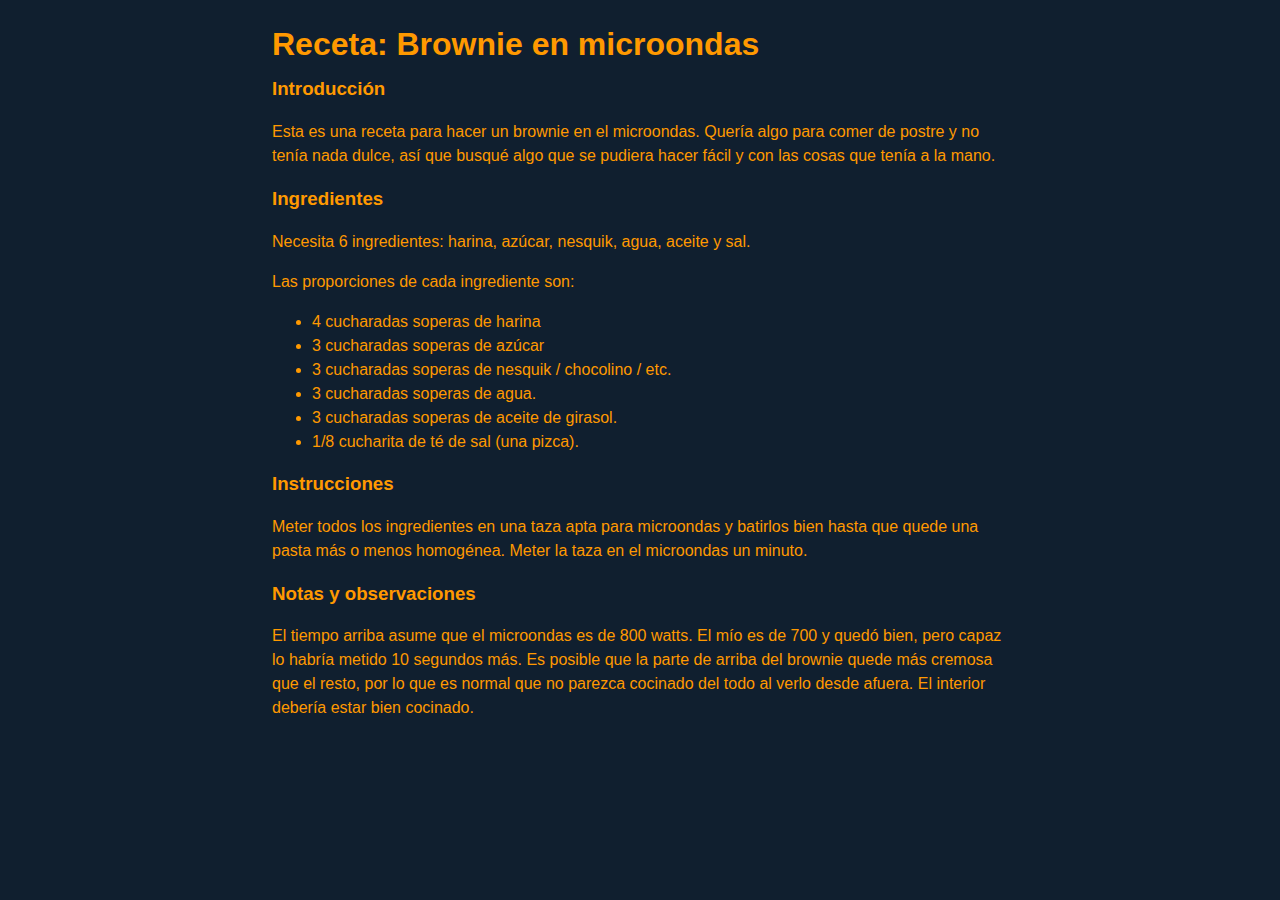
==== brownie.html @ 388d4a32 "Receta de brownie para microondas" ====
<head>
    <title>Receta: Brownie en microondas - MOX.social</title>
    <meta charset="utf-8">
    <meta name="viewport" content="width=device-width, initial-scale=1">
    <link rel="stylesheet" href="mox.css">
</head>

<body>
    <h1>Receta: Brownie en microondas</h1>
    <h3>Introducción</h3>
    <p>
        Esta es una receta para hacer un brownie en el microondas. Quería algo para comer de
        postre y no tenía nada dulce, así que busqué algo que se pudiera hacer fácil y con
        las cosas que tenía a la mano.
    </p>
    <h3>Ingredientes</h3>
    <p>Necesita 6 ingredientes: harina, azúcar, nesquik, agua, aceite y sal.</p>
    <p>Las proporciones de cada ingrediente son:</p>
    <ul>
        <li>4 cucharadas soperas de harina</li>
        <li>3 cucharadas soperas de azúcar</li>
        <li>3 cucharadas soperas de nesquik / chocolino / etc.</li>
        <li>3 cucharadas soperas de agua.</li>
        <li>3 cucharadas soperas de aceite de girasol.</li>
        <li>1/8 cucharita de té de sal (una pizca).</li>
    </ul>
    <h3>Instrucciones</h3>
    <p>
        Meter todos los ingredientes en una taza apta para microondas y batirlos bien hasta que
        quede una pasta más o menos homogénea. Meter la taza en el microondas un minuto.
    </p>
    <h3>Notas y observaciones</h3>
    <p>
        El tiempo arriba asume que el microondas es de 800 watts. El mío es de 700 y quedó bien, 
        pero capaz lo habría metido 10 segundos más. Es posible que la parte de arriba del brownie
        quede más cremosa que el resto, por lo que es normal que no parezca cocinado del todo al verlo
        desde afuera. El interior debería estar bien cocinado.
    </p>

</body>
---- mox.css ----
body{
    font-family: Verdana, Geneva, Tahoma, sans-serif;
    max-width: 800px;
    box-sizing: border-box;
    margin: auto;
    padding: 2em;
    background-color: #101F2F;
    color: #FF9900;
    line-height: 1.5em;
}

a{
    color: #4D99BA;
}

a:visited{
    color: #992C2D;
}

img{
    max-width: 100%;
}
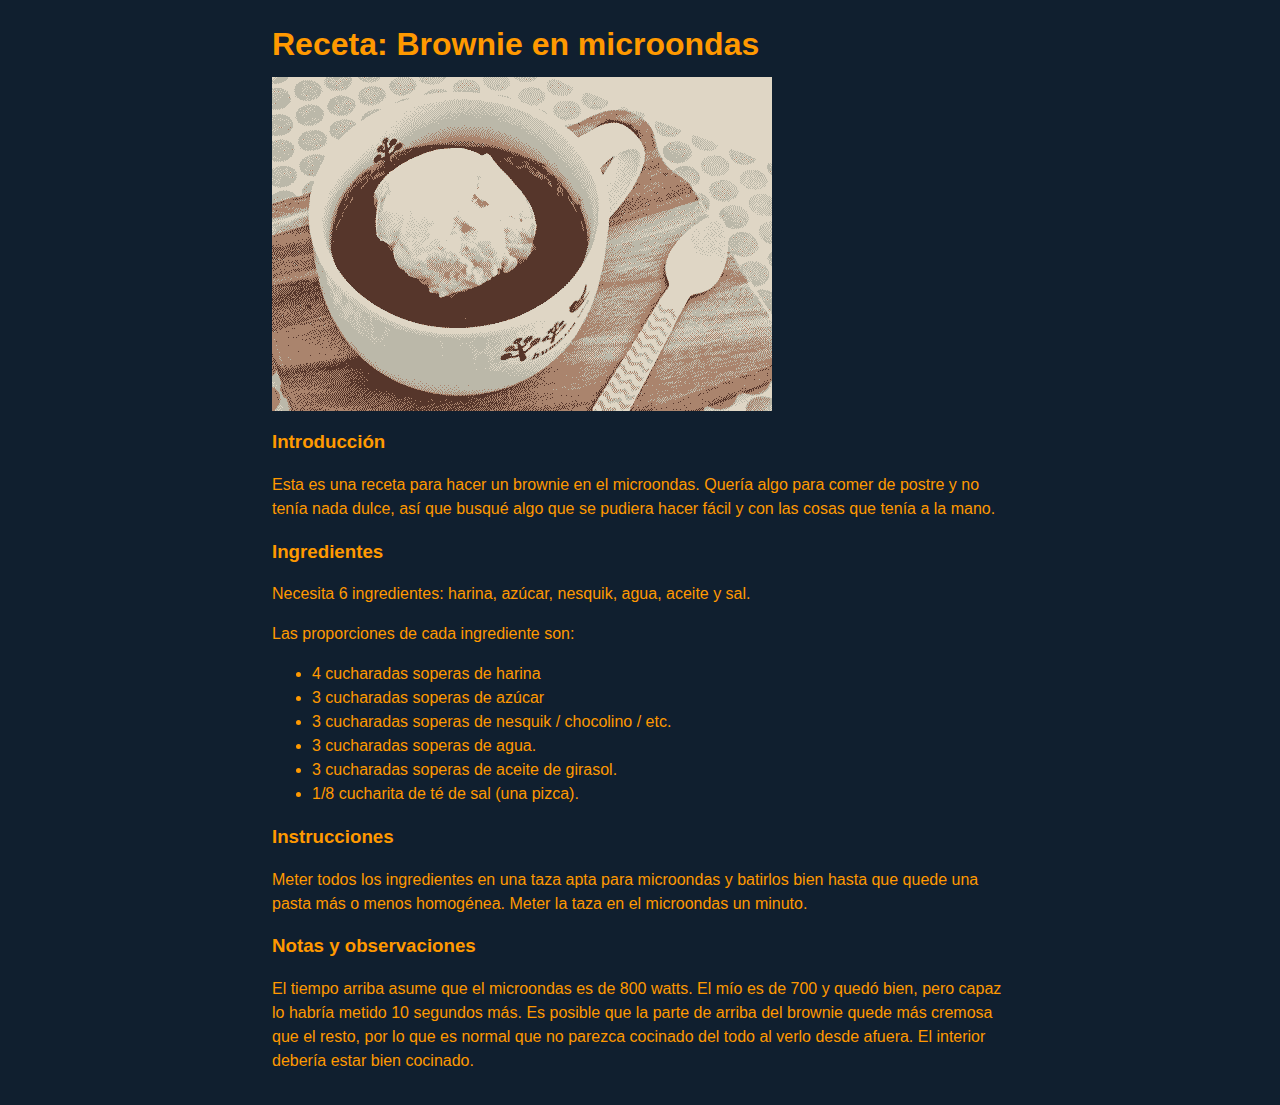
==== commit 25cd8897: "Brownie Pic" ====
--- a/brownie.html
+++ b/brownie.html
@@ -7,6 +7,7 @@
 
 <body>
     <h1>Receta: Brownie en microondas</h1>
+    <img src="gifs/brownie.gif">
     <h3>Introducción</h3>
     <p>
         Esta es una receta para hacer un brownie en el microondas. Quería algo para comer de
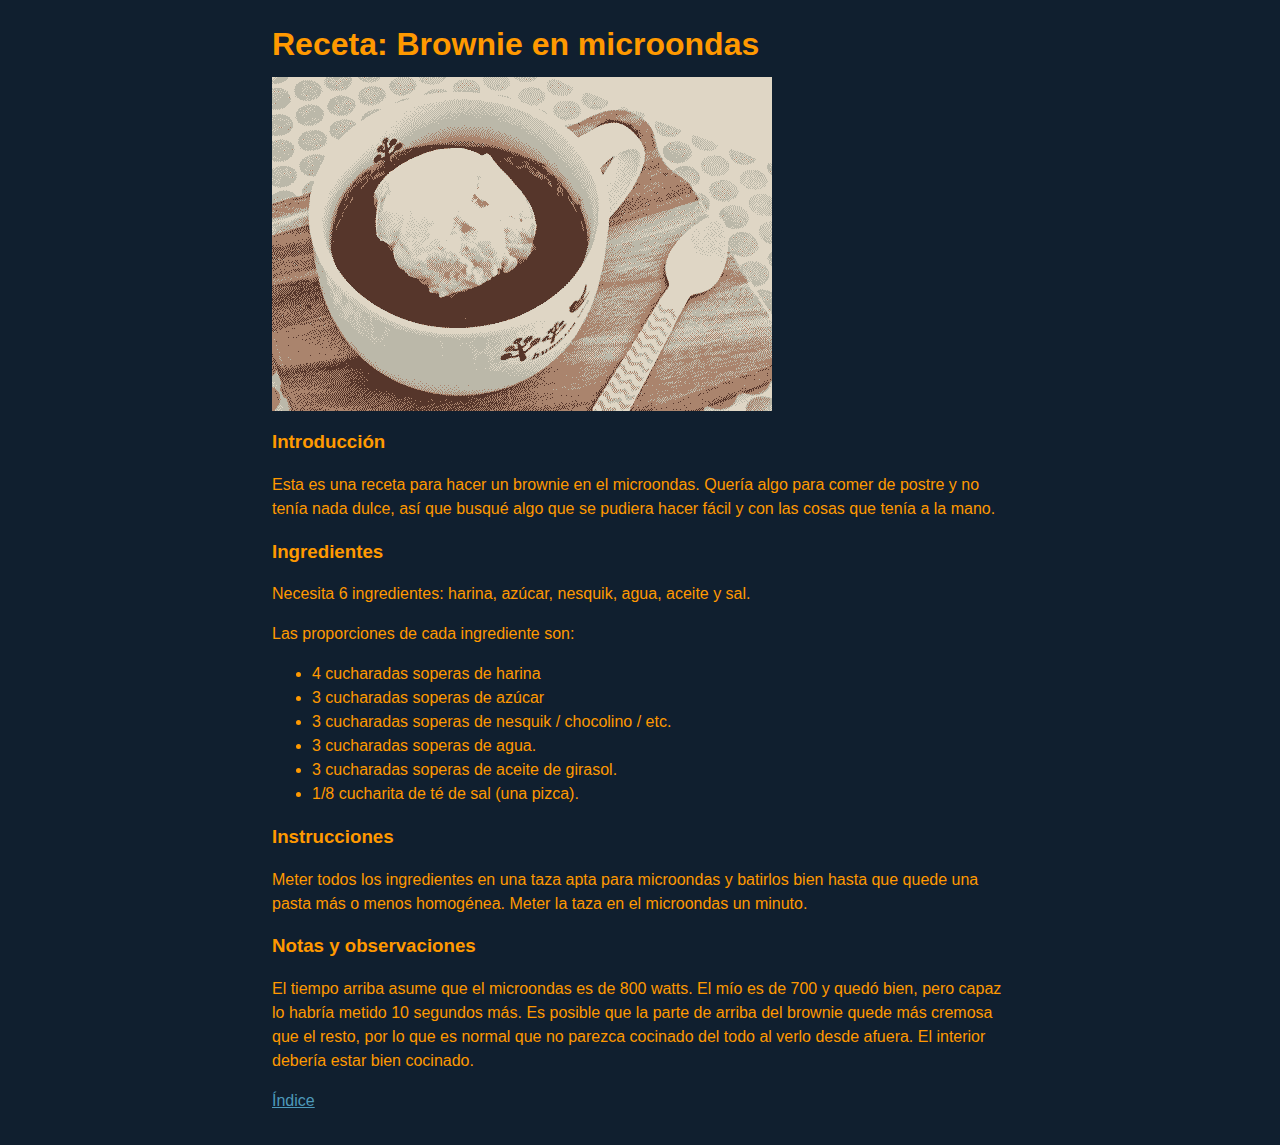
==== commit f3fbd143: "Imagen de portada, link al indice en brownie" ====
--- a/brownie.html
+++ b/brownie.html
@@ -37,5 +37,6 @@
         quede más cremosa que el resto, por lo que es normal que no parezca cocinado del todo al verlo
         desde afuera. El interior debería estar bien cocinado.
     </p>
+    <a href="index.html">Índice</a>
 
 </body>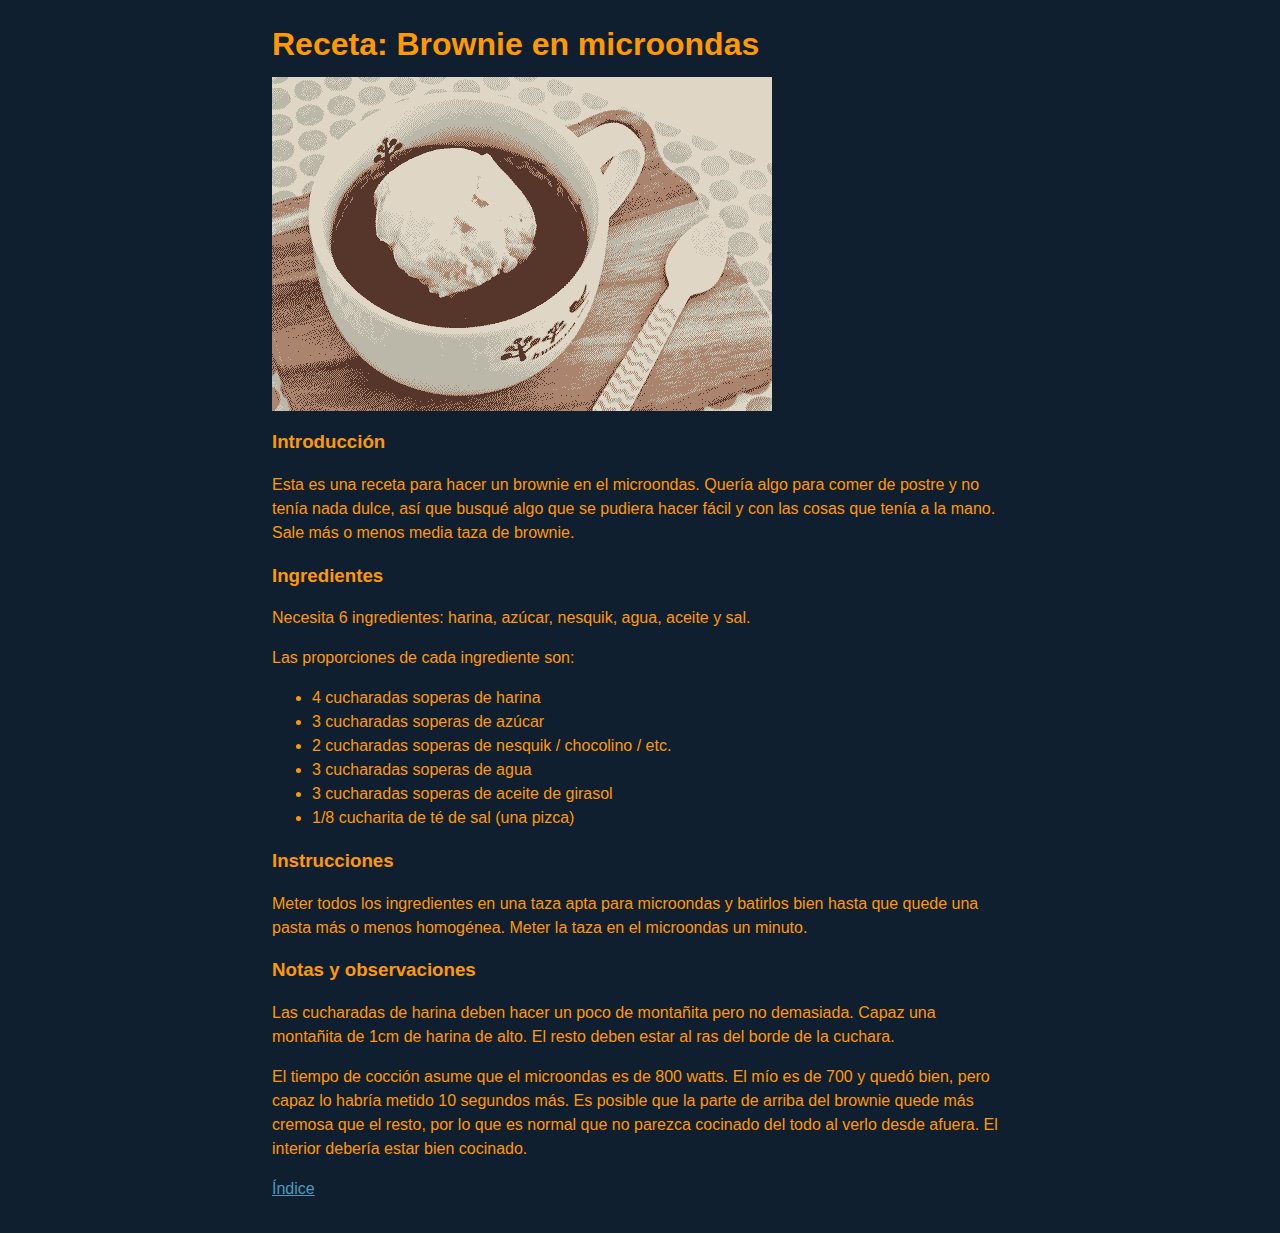
==== commit 93683692: "Brownie updated" ====
--- a/brownie.html
+++ b/brownie.html
@@ -12,7 +12,7 @@
     <p>
         Esta es una receta para hacer un brownie en el microondas. Quería algo para comer de
         postre y no tenía nada dulce, así que busqué algo que se pudiera hacer fácil y con
-        las cosas que tenía a la mano.
+        las cosas que tenía a la mano. Sale más o menos media taza de brownie.
     </p>
     <h3>Ingredientes</h3>
     <p>Necesita 6 ingredientes: harina, azúcar, nesquik, agua, aceite y sal.</p>
@@ -20,10 +20,10 @@
     <ul>
         <li>4 cucharadas soperas de harina</li>
         <li>3 cucharadas soperas de azúcar</li>
-        <li>3 cucharadas soperas de nesquik / chocolino / etc.</li>
-        <li>3 cucharadas soperas de agua.</li>
-        <li>3 cucharadas soperas de aceite de girasol.</li>
-        <li>1/8 cucharita de té de sal (una pizca).</li>
+        <li>2 cucharadas soperas de nesquik / chocolino / etc.</li>
+        <li>3 cucharadas soperas de agua</li>
+        <li>3 cucharadas soperas de aceite de girasol</li>
+        <li>1/8 cucharita de té de sal (una pizca)</li>
     </ul>
     <h3>Instrucciones</h3>
     <p>
@@ -32,7 +32,11 @@
     </p>
     <h3>Notas y observaciones</h3>
     <p>
-        El tiempo arriba asume que el microondas es de 800 watts. El mío es de 700 y quedó bien, 
+        Las cucharadas de harina deben hacer un poco de montañita pero no demasiada. Capaz una montañita
+        de 1cm de harina de alto. El resto deben estar al ras del borde de la cuchara.
+    </p>
+    <p>
+        El tiempo de cocción asume que el microondas es de 800 watts. El mío es de 700 y quedó bien, 
         pero capaz lo habría metido 10 segundos más. Es posible que la parte de arriba del brownie
         quede más cremosa que el resto, por lo que es normal que no parezca cocinado del todo al verlo
         desde afuera. El interior debería estar bien cocinado.
